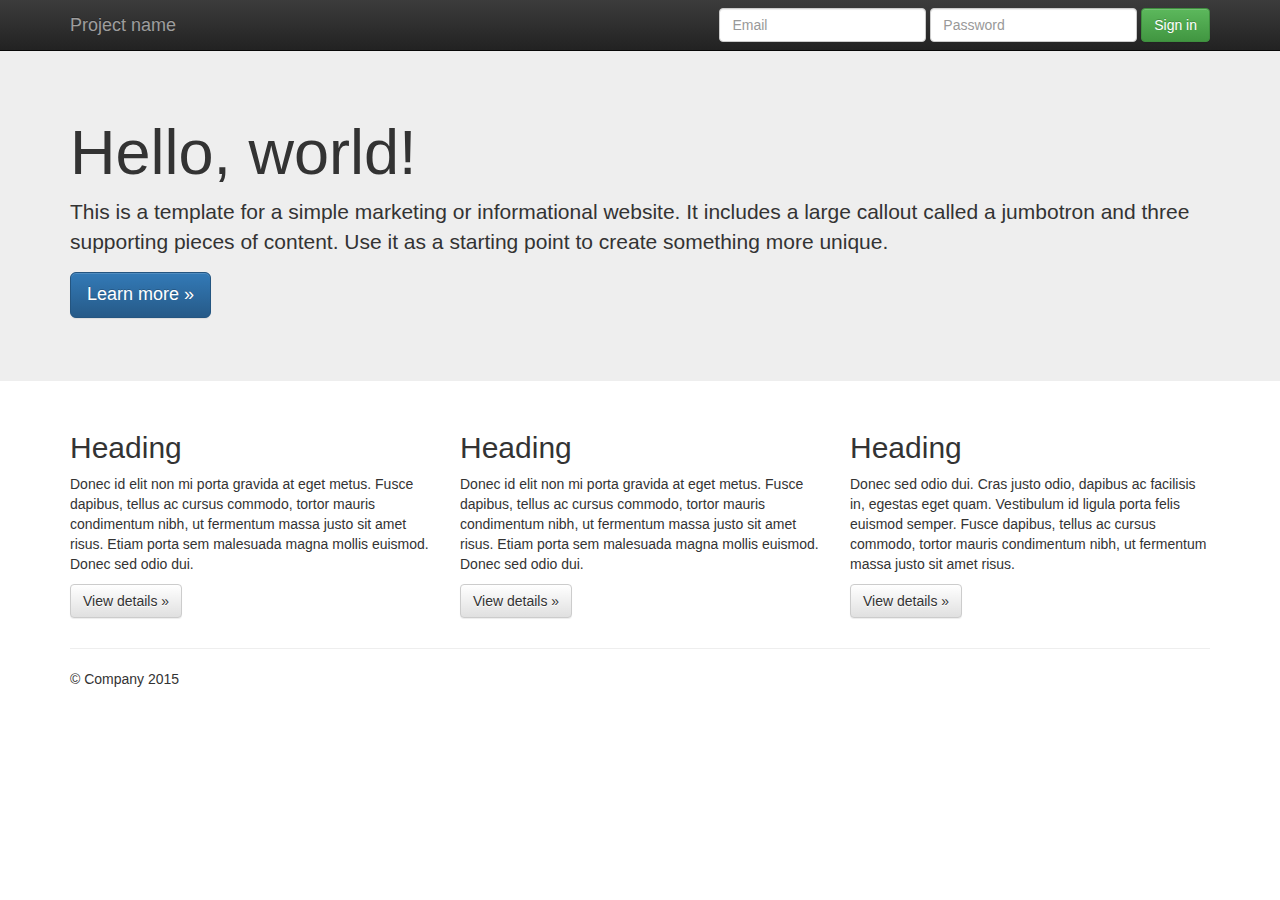
==== index.html @ 6ca6fde8 "add new website" ====
<!doctype html>
<!--[if lt IE 7]>      <html class="no-js lt-ie9 lt-ie8 lt-ie7" lang=""> <![endif]-->
<!--[if IE 7]>         <html class="no-js lt-ie9 lt-ie8" lang=""> <![endif]-->
<!--[if IE 8]>         <html class="no-js lt-ie9" lang=""> <![endif]-->
<!--[if gt IE 8]><!--> <html class="no-js" lang=""> <!--<![endif]-->
    <head>
        <meta charset="utf-8">
        <meta http-equiv="X-UA-Compatible" content="IE=edge,chrome=1">
        <title></title>
        <meta name="description" content="">
        <meta name="viewport" content="width=device-width, initial-scale=1">
        <link rel="apple-touch-icon" href="apple-touch-icon.png">

        <link rel="stylesheet" href="css/bootstrap.min.css">
        <style>
            body {
                padding-top: 50px;
                padding-bottom: 20px;
            }
        </style>
        <link rel="stylesheet" href="css/bootstrap-theme.min.css">
        <link rel="stylesheet" href="css/main.css">

        <script src="js/vendor/modernizr-2.8.3-respond-1.4.2.min.js"></script>
    </head>
    <body>
        <!--[if lt IE 8]>
            <p class="browserupgrade">You are using an <strong>outdated</strong> browser. Please <a href="http://browsehappy.com/">upgrade your browser</a> to improve your experience.</p>
        <![endif]-->
    <nav class="navbar navbar-inverse navbar-fixed-top" role="navigation">
      <div class="container">
        <div class="navbar-header">
          <button type="button" class="navbar-toggle collapsed" data-toggle="collapse" data-target="#navbar" aria-expanded="false" aria-controls="navbar">
            <span class="sr-only">Toggle navigation</span>
            <span class="icon-bar"></span>
            <span class="icon-bar"></span>
            <span class="icon-bar"></span>
          </button>
          <a class="navbar-brand" href="#">Project name</a>
        </div>
        <div id="navbar" class="navbar-collapse collapse">
          <form class="navbar-form navbar-right" role="form">
            <div class="form-group">
              <input type="text" placeholder="Email" class="form-control">
            </div>
            <div class="form-group">
              <input type="password" placeholder="Password" class="form-control">
            </div>
            <button type="submit" class="btn btn-success">Sign in</button>
          </form>
        </div><!--/.navbar-collapse -->
      </div>
    </nav>

    <!-- Main jumbotron for a primary marketing message or call to action -->
    <div class="jumbotron">
      <div class="container">
        <h1>Hello, world!</h1>
        <p>This is a template for a simple marketing or informational website. It includes a large callout called a jumbotron and three supporting pieces of content. Use it as a starting point to create something more unique.</p>
        <p><a class="btn btn-primary btn-lg" href="#" role="button">Learn more &raquo;</a></p>
      </div>
    </div>

    <div class="container">
      <!-- Example row of columns -->
      <div class="row">
        <div class="col-md-4">
          <h2>Heading</h2>
          <p>Donec id elit non mi porta gravida at eget metus. Fusce dapibus, tellus ac cursus commodo, tortor mauris condimentum nibh, ut fermentum massa justo sit amet risus. Etiam porta sem malesuada magna mollis euismod. Donec sed odio dui. </p>
          <p><a class="btn btn-default" href="#" role="button">View details &raquo;</a></p>
        </div>
        <div class="col-md-4">
          <h2>Heading</h2>
          <p>Donec id elit non mi porta gravida at eget metus. Fusce dapibus, tellus ac cursus commodo, tortor mauris condimentum nibh, ut fermentum massa justo sit amet risus. Etiam porta sem malesuada magna mollis euismod. Donec sed odio dui. </p>
          <p><a class="btn btn-default" href="#" role="button">View details &raquo;</a></p>
       </div>
        <div class="col-md-4">
          <h2>Heading</h2>
          <p>Donec sed odio dui. Cras justo odio, dapibus ac facilisis in, egestas eget quam. Vestibulum id ligula porta felis euismod semper. Fusce dapibus, tellus ac cursus commodo, tortor mauris condimentum nibh, ut fermentum massa justo sit amet risus.</p>
          <p><a class="btn btn-default" href="#" role="button">View details &raquo;</a></p>
        </div>
      </div>

      <hr>

      <footer>
        <p>&copy; Company 2015</p>
      </footer>
    </div> <!-- /container -->        <script src="//ajax.googleapis.com/ajax/libs/jquery/1.11.2/jquery.min.js"></script>
        <script>window.jQuery || document.write('<script src="js/vendor/jquery-1.11.2.min.js"><\/script>')</script>

        <script src="js/vendor/bootstrap.min.js"></script>

        <script src="js/main.js"></script>

        <!-- Google Analytics: change UA-XXXXX-X to be your site's ID. -->
        <script>
            (function(b,o,i,l,e,r){b.GoogleAnalyticsObject=l;b[l]||(b[l]=
            function(){(b[l].q=b[l].q||[]).push(arguments)});b[l].l=+new Date;
            e=o.createElement(i);r=o.getElementsByTagName(i)[0];
            e.src='//www.google-analytics.com/analytics.js';
            r.parentNode.insertBefore(e,r)}(window,document,'script','ga'));
            ga('create','UA-XXXXX-X','auto');ga('send','pageview');
        </script>
    </body>
</html>
---- css/main.css ----
/* ==========================================================================
   Author's custom styles
   ========================================================================== */
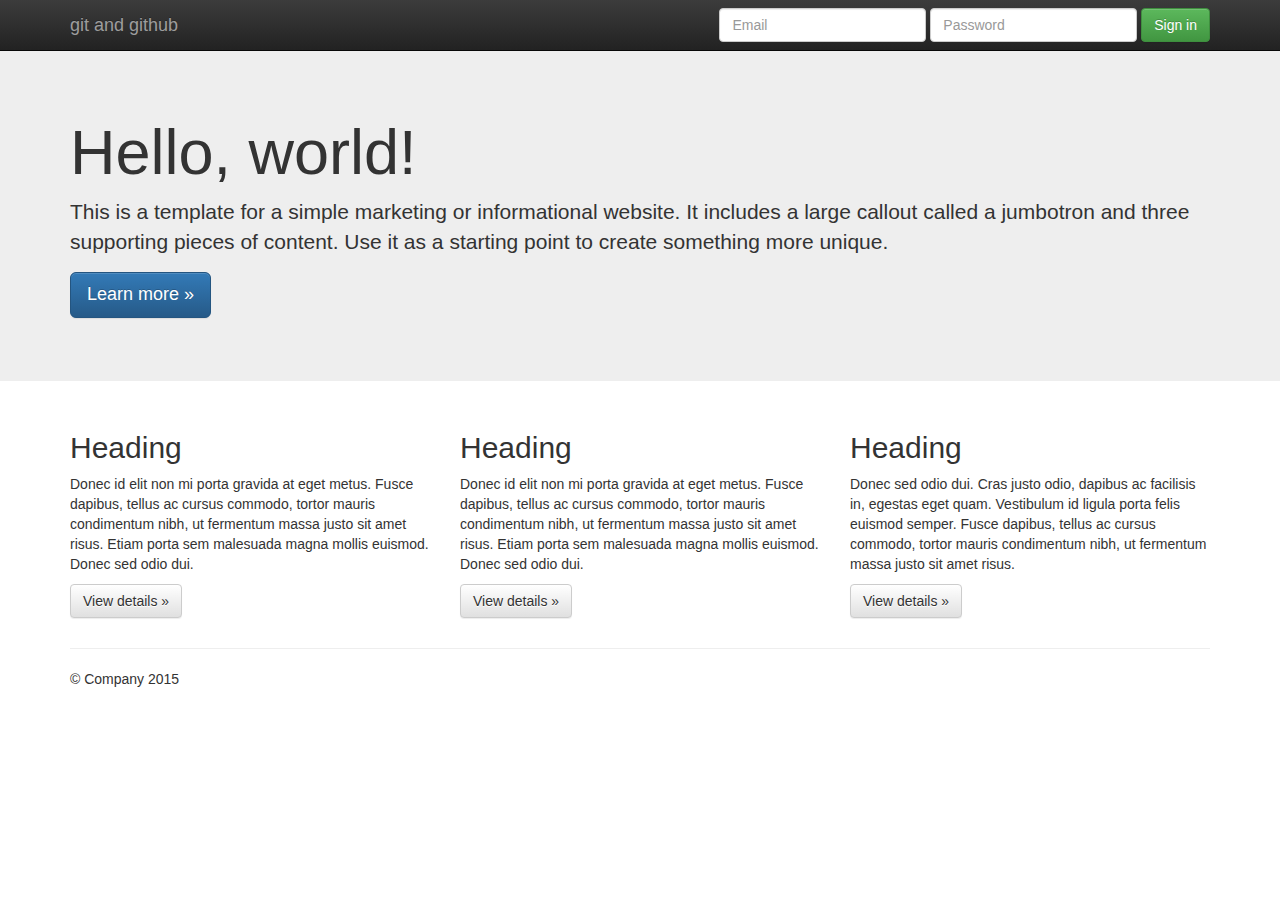
==== commit b2b26497: "change of project name to git and github" ====
--- a/index.html
+++ b/index.html
@@ -36,7 +36,7 @@
             <span class="icon-bar"></span>
             <span class="icon-bar"></span>
           </button>
-          <a class="navbar-brand" href="#">Project name</a>
+          <a class="navbar-brand" href="#">git and github</a>
         </div>
         <div id="navbar" class="navbar-collapse collapse">
           <form class="navbar-form navbar-right" role="form">
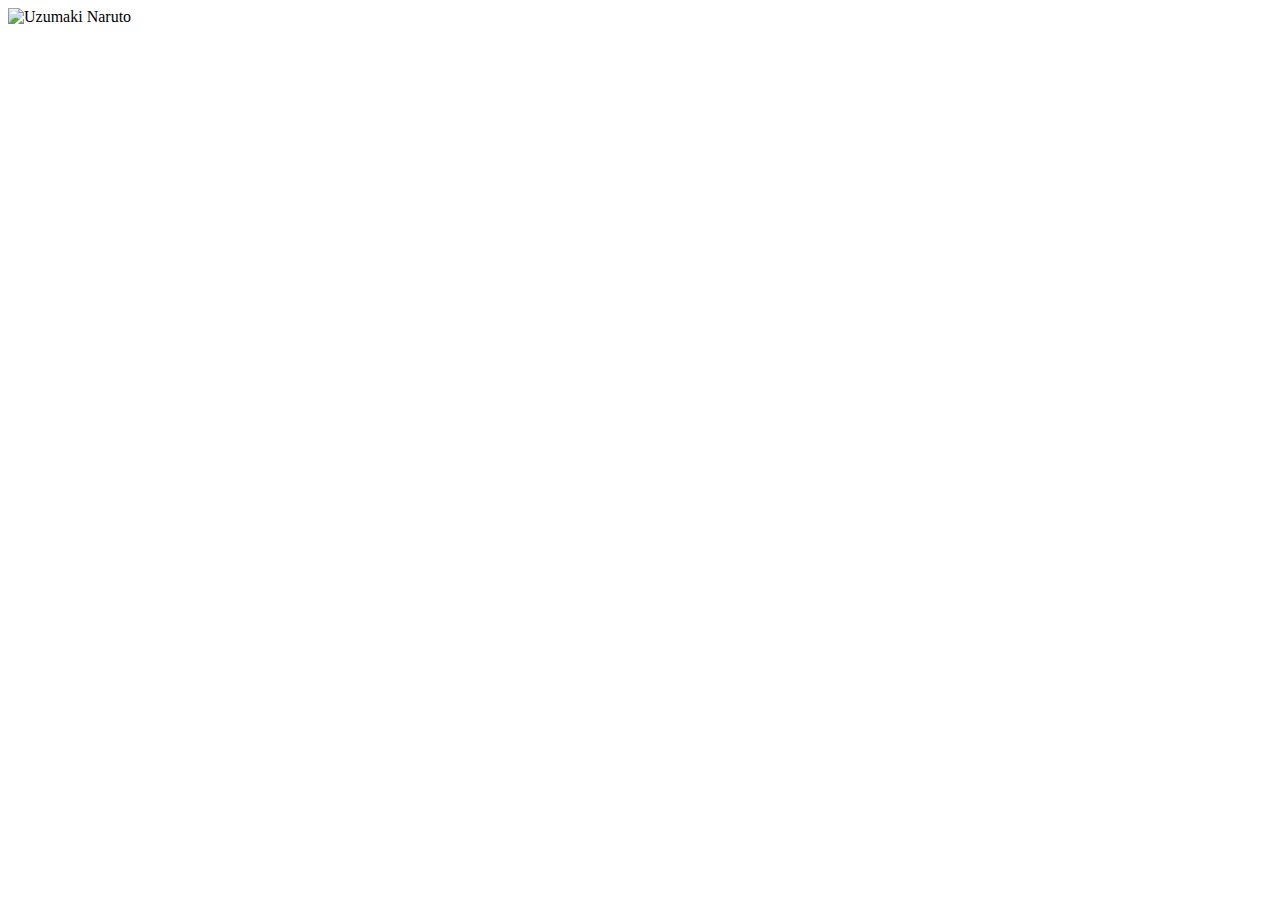
==== commit 330a261b: "commit after image" ====
--- a/index.html
+++ b/index.html
@@ -1,106 +1,23 @@
-<!doctype html>
-<!--[if lt IE 7]>      <html class="no-js lt-ie9 lt-ie8 lt-ie7" lang=""> <![endif]-->
-<!--[if IE 7]>         <html class="no-js lt-ie9 lt-ie8" lang=""> <![endif]-->
-<!--[if IE 8]>         <html class="no-js lt-ie9" lang=""> <![endif]-->
-<!--[if gt IE 8]><!--> <html class="no-js" lang=""> <!--<![endif]-->
-    <head>
-        <meta charset="utf-8">
-        <meta http-equiv="X-UA-Compatible" content="IE=edge,chrome=1">
-        <title></title>
-        <meta name="description" content="">
-        <meta name="viewport" content="width=device-width, initial-scale=1">
-        <link rel="apple-touch-icon" href="apple-touch-icon.png">
+<!DOCTYPE html>
+<html>
+  <head>
+    <meta charset="UTF -8">
+    <meta name="description" content="This is an awesome website">
 
-        <link rel="stylesheet" href="css/bootstrap.min.css">
-        <style>
-            body {
-                padding-top: 50px;
-                padding-bottom: 20px;
-            }
-        </style>
-        <link rel="stylesheet" href="css/bootstrap-theme.min.css">
-        <link rel="stylesheet" href="css/main.css">
+ </head>
 
-        <script src="js/vendor/modernizr-2.8.3-respond-1.4.2.min.js"></script>
-    </head>
-    <body>
-        <!--[if lt IE 8]>
-            <p class="browserupgrade">You are using an <strong>outdated</strong> browser. Please <a href="http://browsehappy.com/">upgrade your browser</a> to improve your experience.</p>
-        <![endif]-->
-    <nav class="navbar navbar-inverse navbar-fixed-top" role="navigation">
-      <div class="container">
-        <div class="navbar-header">
-          <button type="button" class="navbar-toggle collapsed" data-toggle="collapse" data-target="#navbar" aria-expanded="false" aria-controls="navbar">
-            <span class="sr-only">Toggle navigation</span>
-            <span class="icon-bar"></span>
-            <span class="icon-bar"></span>
-            <span class="icon-bar"></span>
-          </button>
-          <a class="navbar-brand" href="#">git and github</a>
-        </div>
-        <div id="navbar" class="navbar-collapse collapse">
-          <form class="navbar-form navbar-right" role="form">
-            <div class="form-group">
-              <input type="text" placeholder="Email" class="form-control">
-            </div>
-            <div class="form-group">
-              <input type="password" placeholder="Password" class="form-control">
-            </div>
-            <button type="submit" class="btn btn-success">Sign in</button>
-          </form>
-        </div><!--/.navbar-collapse -->
-      </div>
-    </nav>
+  
 
-    <!-- Main jumbotron for a primary marketing message or call to action -->
-    <div class="jumbotron">
-      <div class="container">
-        <h1>Hello, world!</h1>
-        <p>This is a template for a simple marketing or informational website. It includes a large callout called a jumbotron and three supporting pieces of content. Use it as a starting point to create something more unique.</p>
-        <p><a class="btn btn-primary btn-lg" href="#" role="button">Learn more &raquo;</a></p>
-      </div>
-    </div>
+    
+  
+   
+    <img width="100" height="100" src="uzumaki.jpg" alt="Uzumaki Naruto"/>
+    
 
-    <div class="container">
-      <!-- Example row of columns -->
-      <div class="row">
-        <div class="col-md-4">
-          <h2>Heading</h2>
-          <p>Donec id elit non mi porta gravida at eget metus. Fusce dapibus, tellus ac cursus commodo, tortor mauris condimentum nibh, ut fermentum massa justo sit amet risus. Etiam porta sem malesuada magna mollis euismod. Donec sed odio dui. </p>
-          <p><a class="btn btn-default" href="#" role="button">View details &raquo;</a></p>
-        </div>
-        <div class="col-md-4">
-          <h2>Heading</h2>
-          <p>Donec id elit non mi porta gravida at eget metus. Fusce dapibus, tellus ac cursus commodo, tortor mauris condimentum nibh, ut fermentum massa justo sit amet risus. Etiam porta sem malesuada magna mollis euismod. Donec sed odio dui. </p>
-          <p><a class="btn btn-default" href="#" role="button">View details &raquo;</a></p>
-       </div>
-        <div class="col-md-4">
-          <h2>Heading</h2>
-          <p>Donec sed odio dui. Cras justo odio, dapibus ac facilisis in, egestas eget quam. Vestibulum id ligula porta felis euismod semper. Fusce dapibus, tellus ac cursus commodo, tortor mauris condimentum nibh, ut fermentum massa justo sit amet risus.</p>
-          <p><a class="btn btn-default" href="#" role="button">View details &raquo;</a></p>
-        </div>
-      </div>
+  </body>
 
-      <hr>
 
-      <footer>
-        <p>&copy; Company 2015</p>
-      </footer>
-    </div> <!-- /container -->        <script src="//ajax.googleapis.com/ajax/libs/jquery/1.11.2/jquery.min.js"></script>
-        <script>window.jQuery || document.write('<script src="js/vendor/jquery-1.11.2.min.js"><\/script>')</script>
 
-        <script src="js/vendor/bootstrap.min.js"></script>
 
-        <script src="js/main.js"></script>
 
-        <!-- Google Analytics: change UA-XXXXX-X to be your site's ID. -->
-        <script>
-            (function(b,o,i,l,e,r){b.GoogleAnalyticsObject=l;b[l]||(b[l]=
-            function(){(b[l].q=b[l].q||[]).push(arguments)});b[l].l=+new Date;
-            e=o.createElement(i);r=o.getElementsByTagName(i)[0];
-            e.src='//www.google-analytics.com/analytics.js';
-            r.parentNode.insertBefore(e,r)}(window,document,'script','ga'));
-            ga('create','UA-XXXXX-X','auto');ga('send','pageview');
-        </script>
-    </body>
-</html>
+</html>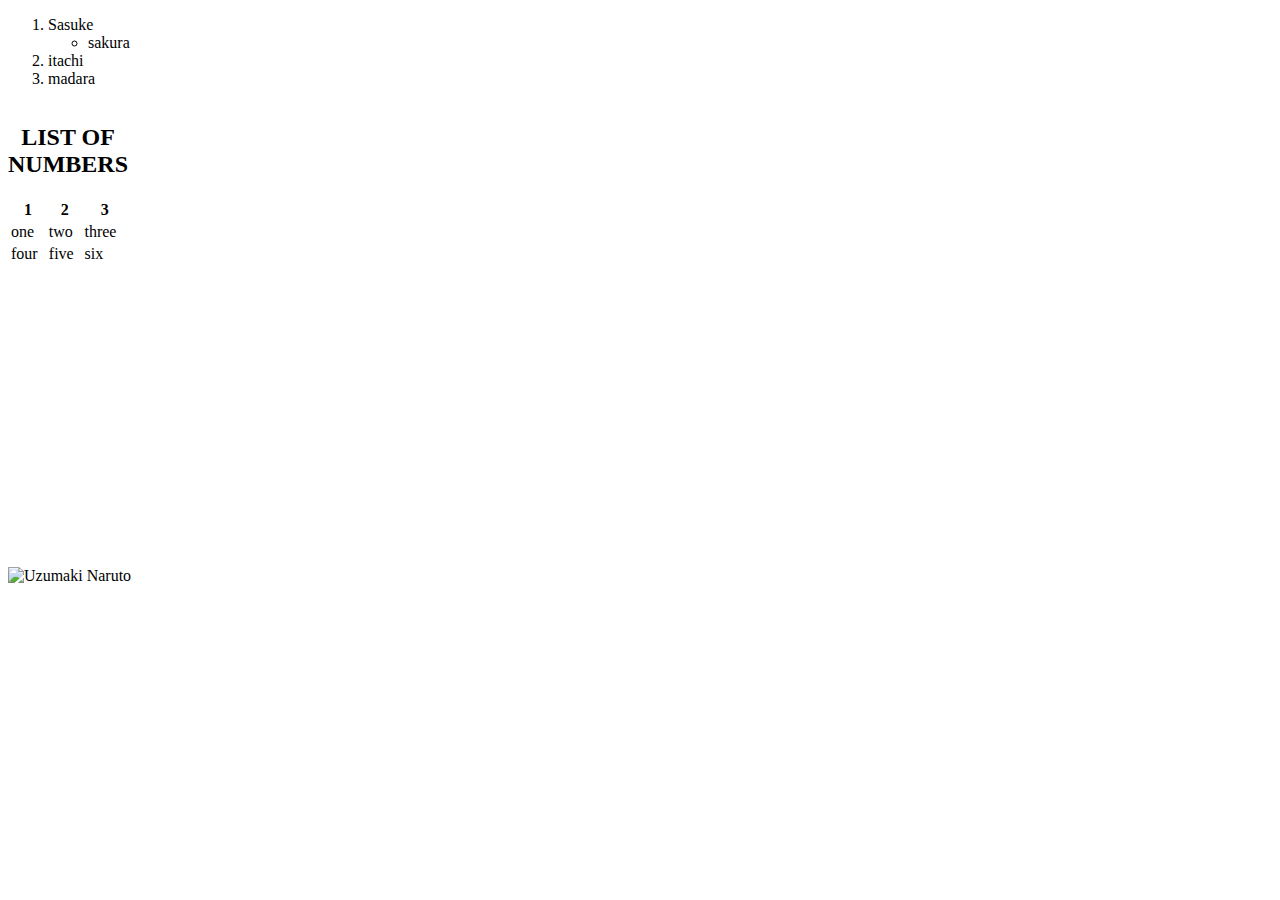
==== commit 0aeba46f: "commit after update index" ====
--- a/index.html
+++ b/index.html
@@ -5,15 +5,50 @@
     <meta name="description" content="This is an awesome website">
 
  </head>
+ <body>
+  <ol>
 
+   
+    <li>
+      Sasuke
+      <ul><li>sakura</li></ul> 
+    </li>
+    <li>itachi
+    </li>
+    <li>madara</li>
   
+</ol> 
+<table>
+  <thead>
+  <caption><h2><b>LIST OF NUMBERS</b></h2></caption>
+  <tr>
+    <th>1</th>
+    <th>2</th>
+    <th>3</th>
+  </tr>
+</thead>
+<tbody>
+  <tr>
+    <td>one</td>
+    <td>two</td>
+    <td>three</td>
+  </tr>
+  <tr>
+    <td>four</td>
+    <td>five</td>
+    <td>six</td>
+
+  </tr>
+</tbody>
+
+</table>
 
     
   
    
     <img width="100" height="100" src="uzumaki.jpg" alt="Uzumaki Naruto"/>
     
-
+    <iframe width="560" height="315" src="https://www.youtube.com/embed/pQN-pnXPaVg" frameborder="0" allow="accelerometer; autoplay; encrypted-media; gyroscope; picture-in-picture" allowfullscreen></iframe>
   </body>
 
 
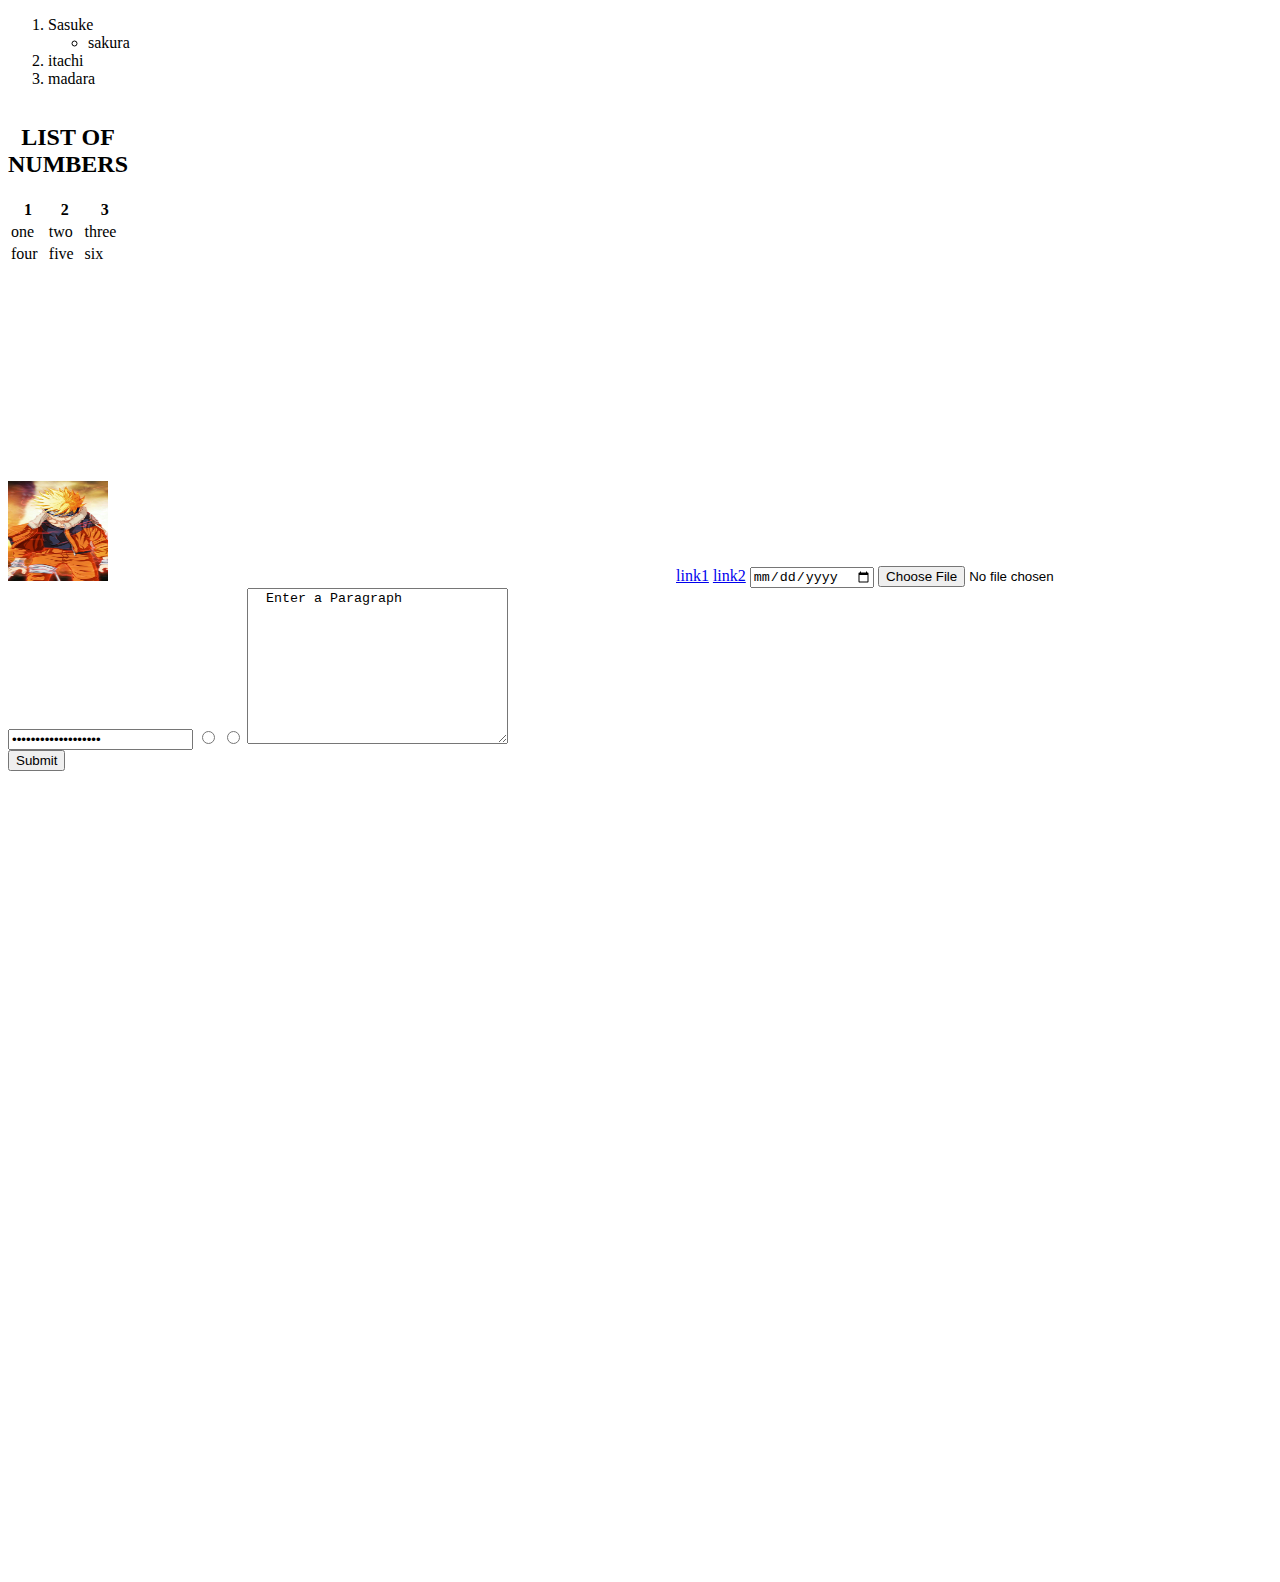
==== commit 33ddc276: "commit after anothe update in index" ====
--- a/index.html
+++ b/index.html
@@ -43,16 +43,45 @@
 
 </table>
 
+
+
     
   
    
     <img width="100" height="100" src="uzumaki.jpg" alt="Uzumaki Naruto"/>
+  
+    <iframe width="560" height="315" src="https://www.youtube.com/embed/pQN-pnXPaVg" frameborder="0" allow="accelerometer; autoplay; encrypted-media; gyroscope; picture-in-picture" allowfullscreen></iframe>
+    <a href="#">link1</a>
+    <a href="#">link2</a>
     
-    <iframe width="560" height="315" src="https://www.youtube.com/embed/pQN-pnXPaVg" frameborder="0" allow="accelerometer; autoplay; encrypted-media; gyroscope; picture-in-picture" allowfullscreen></iframe>
+  
+    <!--span and inline displays are the same
+    whereas div and blocked text are same-->
+
+  
+
+<input type="date"/>
+<input type="file">
+
+<input type="password" value="Enter your Password"/>
+<input  name="btn" type="radio" />
+<input  name="btn" type="radio" />
+<textarea name="Muhammad Hadi" id="" cols="30" rows="10">
+  Enter a Paragraph
+</textarea>
+
+<form >
+  <input type="submit"/>
+</form>
+<iframe src="http://giraffeacademy.com/"frameborder="0" width="1000" height="800" >Sorry</iframe> 
+
+
+
   </body>
 
 
 
 
 
+
 </html>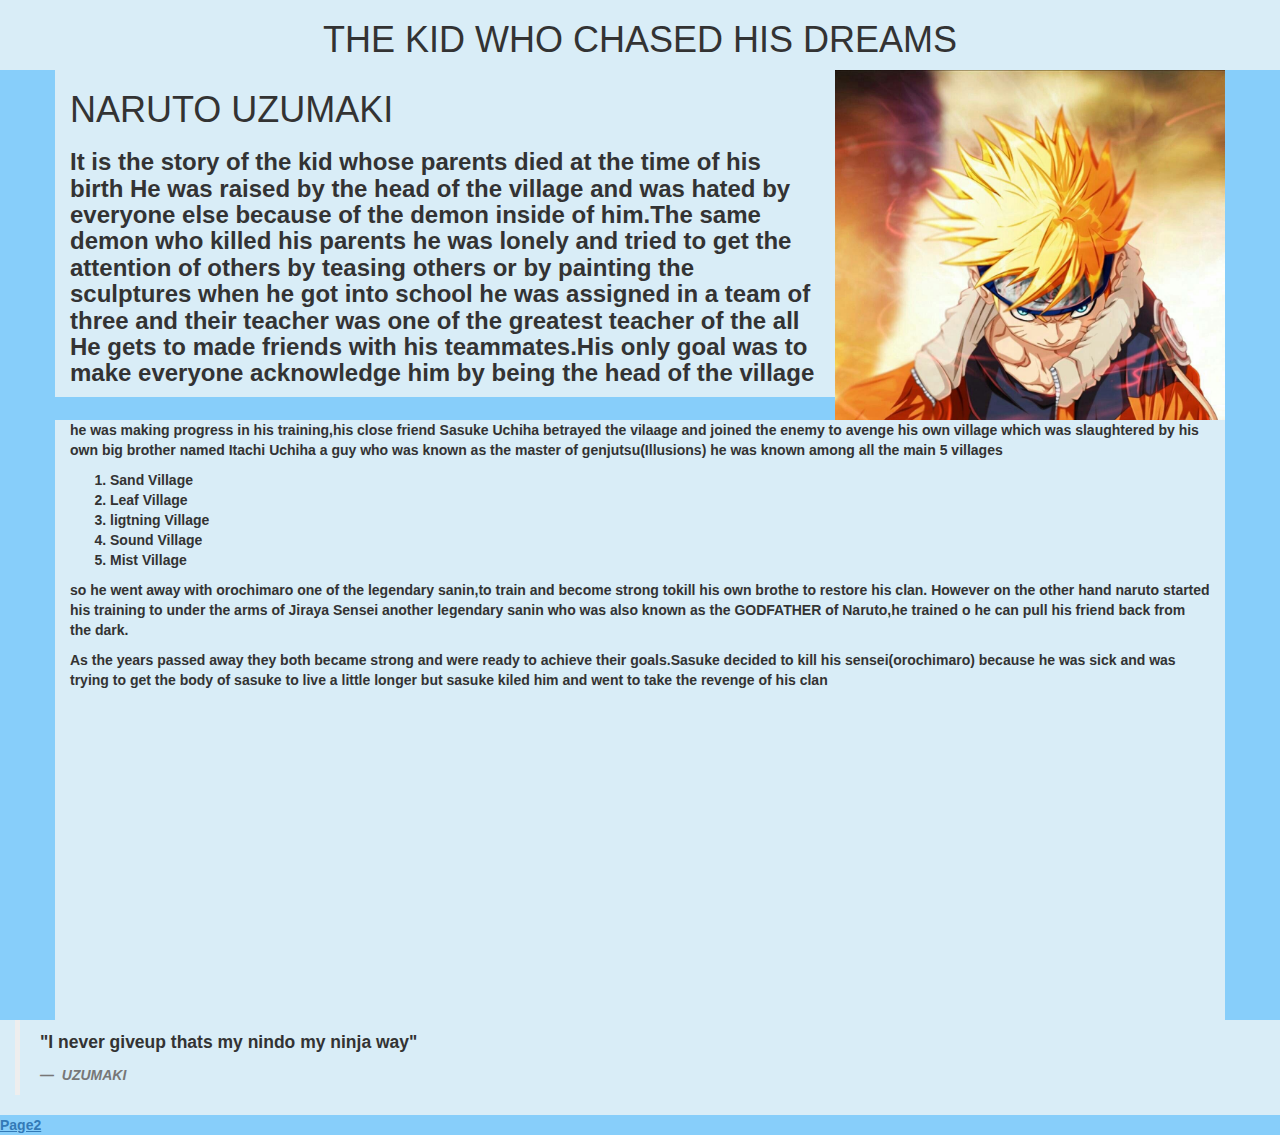
==== commit 34587494: "commit after anothe update in index and page2" ====
--- a/index.html
+++ b/index.html
@@ -3,81 +3,87 @@
   <head>
     <meta charset="UTF -8">
     <meta name="description" content="This is an awesome website">
-
+<meta name="author" content="Hadi" />
+<meta name="Keywords" content="HTML, TUTOR "/>
+<meta name="viewport" content="width=device-width , initial-scale=1.0"/>
+<link rel="stylesheet" href="https://stackpath.bootstrapcdn.com/bootstrap/4.5.0/css/bootstrap.min.css" integrity="sha384-9aIt2nRpC12Uk9gS9baDl411NQApFmC26EwAOH8WgZl5MYYxFfc+NcPb1dKGj7Sk" crossorigin="anonymous">
+<script src="https://stackpath.bootstrapcdn.com/bootstrap/4.5.0/js/bootstrap.min.js" integrity="sha384-OgVRvuATP1z7JjHLkuOU7Xw704+h835Lr+6QL9UvYjZE3Ipu6Tp75j7Bh/kR0JKI" crossorigin="anonymous"></script>
+<link rel="stylesheet" href="css/bootstrap-theme.min.css">
+<link rel="stylesheet" href="css/bootstrap.min.css">
+<link rel="stylesheet" href="css/main.css">
+<title>Hadi's Website</title>
  </head>
- <body>
-  <ol>
-
-   
-    <li>
-      Sasuke
-      <ul><li>sakura</li></ul> 
-    </li>
-    <li>itachi
-    </li>
-    <li>madara</li>
+ <header class="col-xs-12 bg-info"> <h1 class="text-center">THE KID WHO CHASED HIS DREAMS</h1> </header>
+ 
+ 
+ <body style="background-color: lightskyblue;">
+ 
+<div class="container">
+  <div class="row">
+<div class="col-xs-4 col-xs-push-8 bg-kush">
   
-</ol> 
-<table>
-  <thead>
-  <caption><h2><b>LIST OF NUMBERS</b></h2></caption>
-  <tr>
-    <th>1</th>
-    <th>2</th>
-    <th>3</th>
-  </tr>
-</thead>
-<tbody>
-  <tr>
-    <td>one</td>
-    <td>two</td>
-    <td>three</td>
-  </tr>
-  <tr>
-    <td>four</td>
-    <td>five</td>
-    <td>six</td>
-
-  </tr>
-</tbody>
-
-</table>
+</div>
+<div class="col-xs-8 col-xs-pull-4 bg-info">
+  <h1>NARUTO UZUMAKI </h1>
+  <p><b><h3>It is the story of the kid whose parents died at the time of his birth 
+    He was raised by the head of the village and was hated by everyone else because of the demon inside of him.The same demon who killed his parents
+    he was lonely and tried to get the attention of others by teasing others or by painting the sculptures
+    when he got into school he was assigned in a team of three and their teacher was one of the greatest teacher of the all 
+    He gets to made friends with his teammates.His only goal was to make everyone acknowledge him by being the head of the village</b></h3>
+  </p>
+</div>
+<div class="col-xs-12  bg-info">
+  <p>
+    <b> he was making progress in his training,his close friend <b>Sasuke Uchiha</b> betrayed the vilaage and joined the enemy to avenge his own village which was slaughtered by his
+    own big brother named <b>Itachi Uchiha</b> a guy who was known as the master of genjutsu(Illusions) he was known among all the main 5 villages 
+    <ol>
+      <li>Sand Village</li>
+      <li>Leaf Village</li>
+      <li>ligtning Village</li>
+      <li>Sound Village</li>
+      <li>Mist Village</li>
+    </ol>
+    so he went away with orochimaro one of the legendary sanin,to train and become strong tokill his own brothe to restore his clan.
+    However on the other hand naruto started his training to under the arms of <b>Jiraya Sensei</b> another legendary sanin who was also known
+    as the GODFATHER of Naruto,he trained o he can pull his friend back from the dark.
+  </p>
+</div>
+  <div class="col-xs-12 bg-info">
+<p>
+  As the years passed away they both became strong and were ready to achieve their goals.Sasuke decided to kill his sensei(orochimaro) because he was
+  sick and was trying to get the body of sasuke to live a little longer but sasuke kiled him and went to take the revenge of his clan 
+  <iframe width="560" height="315" src="https://www.youtube.com/embed/g_ysz6pKCnE" frameborder="0" allow="accelerometer; autoplay; encrypted-media; gyroscope; picture-in-picture" allowfullscreen></iframe>
+</p>
+</div>
+</div>
+</div>
+  
 
 
 
-    
-  
-   
-    <img width="100" height="100" src="uzumaki.jpg" alt="Uzumaki Naruto"/>
-  
-    <iframe width="560" height="315" src="https://www.youtube.com/embed/pQN-pnXPaVg" frameborder="0" allow="accelerometer; autoplay; encrypted-media; gyroscope; picture-in-picture" allowfullscreen></iframe>
-    <a href="#">link1</a>
-    <a href="#">link2</a>
-    
-  
-    <!--span and inline displays are the same
-    whereas div and blocked text are same-->
 
-  
+<script src="https://code.jquery.com/jquery-3.5.1.slim.min.js" integrity="sha384-DfXdz2htPH0lsSSs5nCTpuj/zy4C+OGpamoFVy38MVBnE+IbbVYUew+OrCXaRkfj" crossorigin="anonymous"></script>
+<script src="https://cdn.jsdelivr.net/npm/popper.js@1.16.0/dist/umd/popper.min.js" integrity="sha384-Q6E9RHvbIyZFJoft+2mJbHaEWldlvI9IOYy5n3zV9zzTtmI3UksdQRVvoxMfooAo" crossorigin="anonymous"></script>
+<div class="col-xs-12 bg-info">
+<blockquote>
 
-<input type="date"/>
-<input type="file">
+  <p> "I never giveup thats my nindo my ninja way"</p>
+  <footer><b><i> UZUMAKI</b></i></footer>
+</blockquote> 
+</div>
 
-<input type="password" value="Enter your Password"/>
-<input  name="btn" type="radio" />
-<input  name="btn" type="radio" />
-<textarea name="Muhammad Hadi" id="" cols="30" rows="10">
-  Enter a Paragraph
-</textarea>
 
-<form >
-  <input type="submit"/>
-</form>
-<iframe src="http://giraffeacademy.com/"frameborder="0" width="1000" height="800" >Sorry</iframe> 
+<div> 
+<a href="page2.html"> <u>Page2</u> </a>
+</div>
+ 
+
+
+</body>
 
 
 
-  </body>
+
 
 
 
--- a/css/main.css
+++ b/css/main.css
@@ -0,0 +1,26 @@
+.bg-kush{
+   background: url(../img/uzumaki.jpg);
+   height: 350px;
+   background-size: cover;
+}
+
+/* ==========================================================================
+   Author's custom styles
+   ========================================================================== */
+
+
+
+
+
+
+
+
+
+
+
+
+
+
+
+
+
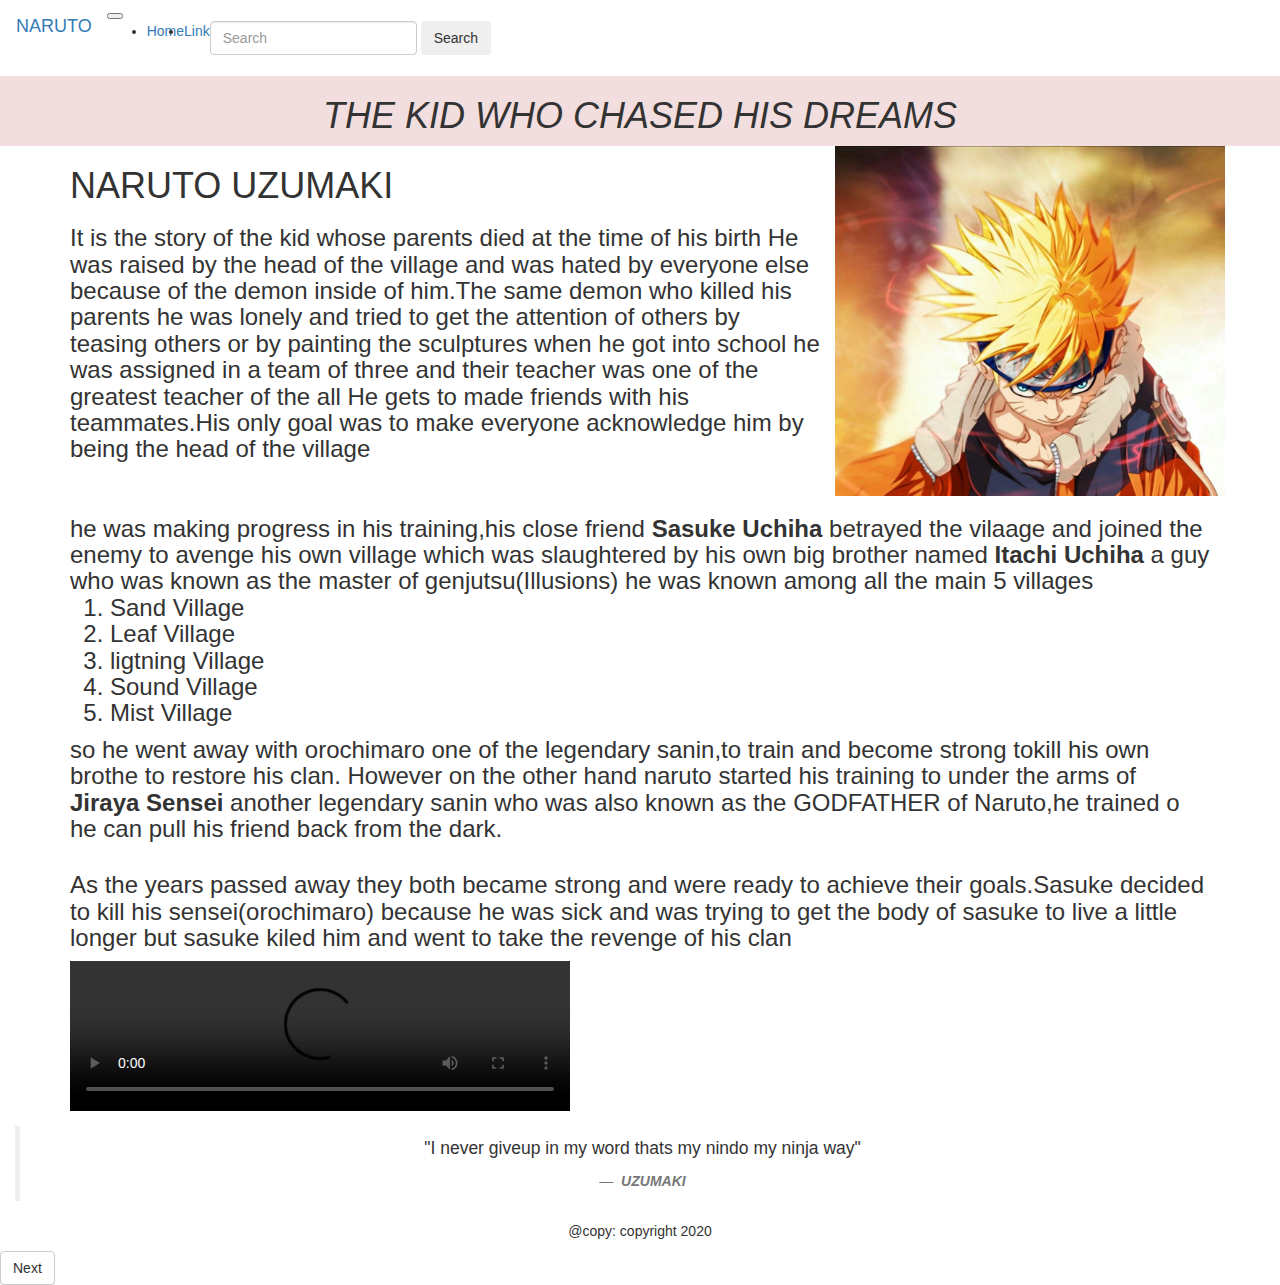
==== commit f28d52af: "commit after anothe update in index and page2" ====
--- a/index.html
+++ b/index.html
@@ -1,10 +1,8 @@
 <!DOCTYPE html>
 <html>
   <head>
-    <meta charset="UTF -8">
-    <meta name="description" content="This is an awesome website">
+    <meta charset="UTF-8">
 <meta name="author" content="Hadi" />
-<meta name="Keywords" content="HTML, TUTOR "/>
 <meta name="viewport" content="width=device-width , initial-scale=1.0"/>
 <link rel="stylesheet" href="https://stackpath.bootstrapcdn.com/bootstrap/4.5.0/css/bootstrap.min.css" integrity="sha384-9aIt2nRpC12Uk9gS9baDl411NQApFmC26EwAOH8WgZl5MYYxFfc+NcPb1dKGj7Sk" crossorigin="anonymous">
 <script src="https://stackpath.bootstrapcdn.com/bootstrap/4.5.0/js/bootstrap.min.js" integrity="sha384-OgVRvuATP1z7JjHLkuOU7Xw704+h835Lr+6QL9UvYjZE3Ipu6Tp75j7Bh/kR0JKI" crossorigin="anonymous"></script>
@@ -13,28 +11,50 @@
 <link rel="stylesheet" href="css/main.css">
 <title>Hadi's Website</title>
  </head>
- <header class="col-xs-12 bg-info"> <h1 class="text-center">THE KID WHO CHASED HIS DREAMS</h1> </header>
- 
- 
- <body style="background-color: lightskyblue;">
+ <body>
+  <nav class="navbar navbar-expand-lg navbar-light bg-light" class="navbar fixed-bottom navbar-light bg-light">
+    <button class="navbar-toggler" type="button" data-toggle="collapse" data-target="#navbarTogglerDemo03" aria-controls="navbarTogglerDemo03" aria-expanded="false" aria-label="Toggle navigation">
+      <span class="navbar-toggler-icon"></span>
+    </button>
+    <a class="navbar-brand" href="#">NARUTO</a>
+  
+    <div class="collapse navbar-collapse" id="navbarTogglerDemo03">
+      <ul class="navbar-nav mr-auto mt-2 mt-lg-0">
+        <li class="nav-item active">
+          <a class="nav-link" href="#">Home <span class="sr-only">(current)</span></a>
+        </li>
+        <li class="nav-item">
+          <a class="nav-link" href="#">Link</a>
+        </li>
+        
+      </ul>
+      <form class="form-inline my-2 my-lg-0">
+        <input class="form-control mr-sm-2" type="search" placeholder="Search" aria-label="Search">
+        <button class="btn btn-outline-success my-2 my-sm-0" type="submit">Search</button>
+      </form>
+    </div>
+</nav>
+<header class="col-xs-12 bg-danger"> <h1 class="text-center"><i> THE KID WHO CHASED HIS DREAMS </i></h1> </header>
  
 <div class="container">
   <div class="row">
+    
+
 <div class="col-xs-4 col-xs-push-8 bg-kush">
   
 </div>
-<div class="col-xs-8 col-xs-pull-4 bg-info">
+<div class="col-xs-8 col-xs-pull-4 ">
   <h1>NARUTO UZUMAKI </h1>
-  <p><b><h3>It is the story of the kid whose parents died at the time of his birth 
+  <p><h3>It is the story of the kid whose parents died at the time of his birth 
     He was raised by the head of the village and was hated by everyone else because of the demon inside of him.The same demon who killed his parents
     he was lonely and tried to get the attention of others by teasing others or by painting the sculptures
     when he got into school he was assigned in a team of three and their teacher was one of the greatest teacher of the all 
-    He gets to made friends with his teammates.His only goal was to make everyone acknowledge him by being the head of the village</b></h3>
+    He gets to made friends with his teammates.His only goal was to make everyone acknowledge him by being the head of the village</h3>
   </p>
 </div>
-<div class="col-xs-12  bg-info">
-  <p>
-    <b> he was making progress in his training,his close friend <b>Sasuke Uchiha</b> betrayed the vilaage and joined the enemy to avenge his own village which was slaughtered by his
+<div class="col-xs-12 ">
+  <p><h3>
+    he was making progress in his training,his close friend <b>Sasuke Uchiha</b> betrayed the vilaage and joined the enemy to avenge his own village which was slaughtered by his
     own big brother named <b>Itachi Uchiha</b> a guy who was known as the master of genjutsu(Illusions) he was known among all the main 5 villages 
     <ol>
       <li>Sand Village</li>
@@ -45,14 +65,15 @@
     </ol>
     so he went away with orochimaro one of the legendary sanin,to train and become strong tokill his own brothe to restore his clan.
     However on the other hand naruto started his training to under the arms of <b>Jiraya Sensei</b> another legendary sanin who was also known
-    as the GODFATHER of Naruto,he trained o he can pull his friend back from the dark.
+    as the GODFATHER of Naruto,he trained o he can pull his friend back from the dark.</h3>
   </p>
 </div>
-  <div class="col-xs-12 bg-info">
-<p>
+  <div class="col-xs-12">
+<p><h3>
   As the years passed away they both became strong and were ready to achieve their goals.Sasuke decided to kill his sensei(orochimaro) because he was
-  sick and was trying to get the body of sasuke to live a little longer but sasuke kiled him and went to take the revenge of his clan 
-  <iframe width="560" height="315" src="https://www.youtube.com/embed/g_ysz6pKCnE" frameborder="0" allow="accelerometer; autoplay; encrypted-media; gyroscope; picture-in-picture" allowfullscreen></iframe>
+  sick and was trying to get the body of sasuke to live a little longer but sasuke kiled him and went to take the revenge of his clan </h3></p>
+  <p> 
+    <video class="video-center" src="battle.mp4" controls width="500"></video>
 </p>
 </div>
 </div>
@@ -64,18 +85,24 @@
 
 <script src="https://code.jquery.com/jquery-3.5.1.slim.min.js" integrity="sha384-DfXdz2htPH0lsSSs5nCTpuj/zy4C+OGpamoFVy38MVBnE+IbbVYUew+OrCXaRkfj" crossorigin="anonymous"></script>
 <script src="https://cdn.jsdelivr.net/npm/popper.js@1.16.0/dist/umd/popper.min.js" integrity="sha384-Q6E9RHvbIyZFJoft+2mJbHaEWldlvI9IOYy5n3zV9zzTtmI3UksdQRVvoxMfooAo" crossorigin="anonymous"></script>
-<div class="col-xs-12 bg-info">
+<div class="col-xs-12 ">
 <blockquote>
 
-  <p> "I never giveup thats my nindo my ninja way"</p>
-  <footer><b><i> UZUMAKI</b></i></footer>
+  <p class="text-center"> "I never giveup in my word thats my nindo my ninja way"</p>
+  <footer class="text-center"><b><i> UZUMAKI</b></i></footer>
 </blockquote> 
+</div>
+<div class="row">
+  <footer class="col-sm-12">
+    <p class="text-center"> @copy: copyright 2020</p>
+  </footer>
 </div>
 
 
 <div> 
-<a href="page2.html"> <u>Page2</u> </a>
+<a class="btn btn-default" class="text-right" href="page2.html"> Next </a>
 </div>
+
  
 
 
--- a/css/main.css
+++ b/css/main.css
@@ -7,6 +7,12 @@
 /* ==========================================================================
    Author's custom styles
    ========================================================================== */
+
+.n-akat{
+   background: url(../img/Akatsuki.jpg);
+   height: 350px;
+   background-size: cover;
+}
 
 
 
@@ -22,5 +28,3 @@
 
 
 
-
-
